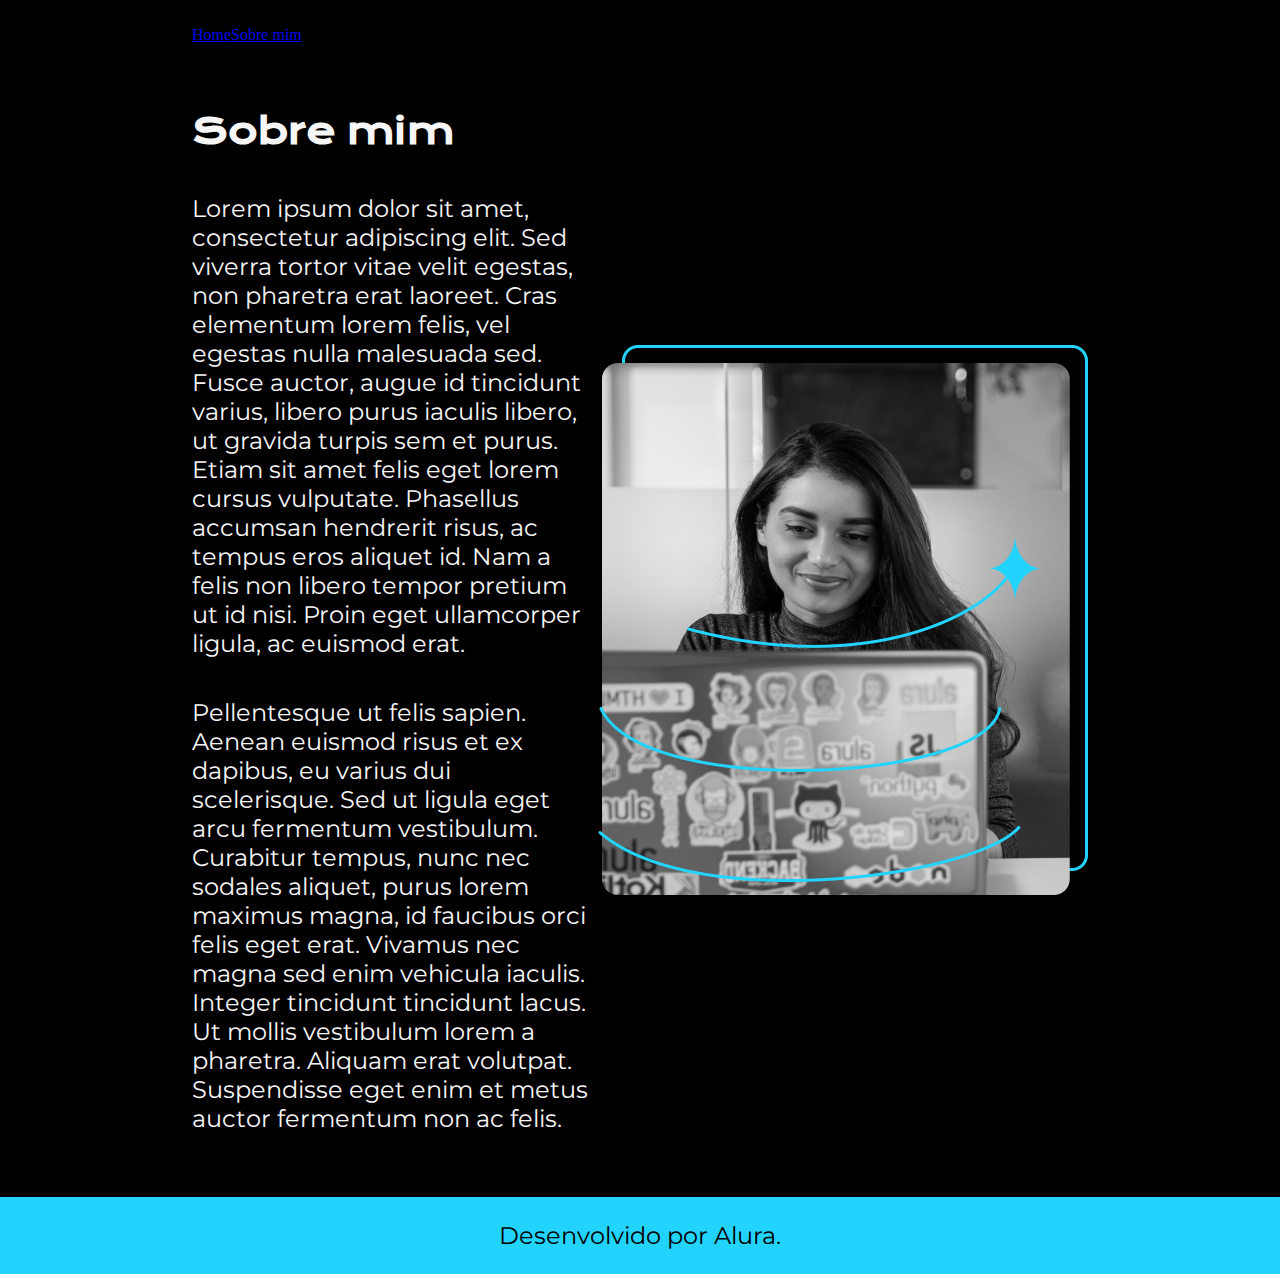
==== about.html @ f41a0cfd "Adicionado váriaveis ao CSS" ====
<!DOCTYPE html>
<html lang="pt-br">
<head>
    <meta charset="UTF-8">
    <meta name="viewport" content="width=device-width, initial-scale=1.0">
    <title>Sobre mim</title>
    <link rel="stylesheet" href="./styles/style.css">
</head>
<body>
    <header class="cabecalho">
        <nav class="cabecalho_menu">
            <a href="cabecalho_menu_link" href="index.html">Home</a>
            <a href="cabecalho_menu_link" href="about.html">Sobre mim</a>
        </nav>
    </header>

    <main class="apresentacao">
        <section class="apresentacao_conteudo">
            <h1 class="apresentacao_conteudo_titulo">Sobre mim</h1>
            <p class="apresentacao_conteudo_texto">Lorem ipsum dolor sit amet, consectetur adipiscing elit. Sed viverra tortor vitae velit egestas, non pharetra erat laoreet. Cras elementum lorem felis, vel egestas nulla malesuada sed. Fusce auctor, augue id tincidunt varius, libero purus iaculis libero, ut gravida turpis sem et purus. Etiam sit amet felis eget lorem cursus vulputate. Phasellus accumsan hendrerit risus, ac tempus eros aliquet id. Nam a felis non libero tempor pretium ut id nisi. Proin eget ullamcorper ligula, ac euismod erat.</p>
            <p class="apresentacao_conteudo_texto">Pellentesque ut felis sapien. Aenean euismod risus et ex dapibus, eu varius dui scelerisque. Sed ut ligula eget arcu fermentum vestibulum. Curabitur tempus, nunc nec sodales aliquet, purus lorem maximus magna, id faucibus orci felis eget erat. Vivamus nec magna sed enim vehicula iaculis. Integer tincidunt tincidunt lacus. Ut mollis vestibulum lorem a pharetra. Aliquam erat volutpat. Suspendisse eget enim et metus auctor fermentum non ac felis.</p>
        </section>
        <img src="./assets/Imagem.png" alt="foto da joana santos programando">
    </main>

    <footer class="rodape">
        <p>Desenvolvido por Alura.</p>
    </footer>
</body>
</html>
---- styles/style.css ----
@import url('https://fonts.googleapis.com/css2?family=Krona+One&family=Montserrat:wght@400;600&display=swap');

:root {
    --cor-primaria: #000000;
    --cor-secundaria: #F6F6F6;
    --cor-terciaria: #22D4FD;
    --cor-hover: #272727;

    --fonte-primaria: 'Krona One', sans-serif;
    --fonte-secundaria: 'Montserrat', sans-serif;
}

* {
    margin: 0;
    padding: 0;
}

body {
    box-sizing: border-box;
    background-color: var(--cor-primaria);
    color: var(--cor-secundaria);
    }

.cabecalho {
    padding: 2% 0% 0% 15%;
}

.cabecalho_menu_link {
    font-family: var(--fonte-secundaria);
    font-size: 24px;
    font-weight: 600;
    color: var(--cor-terciaria);
    text-decoration: none;
}

.cabecalho_menu {
    display: flex;
    gap: 80;
}

.apresentacao {
    padding: 5% 15%;
    display: flex;
    align-items: center;
    justify-content: space-between;
}

.apresentacao_conteudo {
    width: 615px;
    display: flex;
    flex-direction: column;
    gap: 40px;
}

.apresentacao_conteudo_titulo {
    font-size: 36px;
    font-family: var(--fonte-primaria);
}

.titulo-destaque {
    color: var(--cor-terciaria);
}

.apresentacao_conteudo_texto {
    font-size: 24px;
    font-family: var(--fonte-secundaria);
}

.apresentacao_links {
    display: flex;
    flex-direction: column;
    justify-content: space-between;
    align-items: center;
    gap: 32px;
}

.apresentacao_links_link {
    display: flex;
    justify-content: center;
    gap: 16px;
    border: 2px solid var(--cor-terciaria);
    width: 378px;
    text-align: center;
    border-radius: 8px;
    font-weight: 600;
    font-size: 24px;
    padding: 21.5px 0;
    text-decoration: none;
    color: var(--cor-secundaria);
    font-family: var(--fonte-secundaria);
}

.apresentacao_links_subtitulo {
    font-family: var(--fonte-primaria);
    font-weight: 400;
    font-size: 24px;
}

.apresentacao_links_link:hover {
    background-color: var(--cor-hover);
}

.rodape {
    padding: 24px;
    color: var(--cor-primaria);
    background-color: var(--cor-terciaria);
    text-align: center;
    font-family: var(--fonte-secundaria);
    font-size: 24px;
}
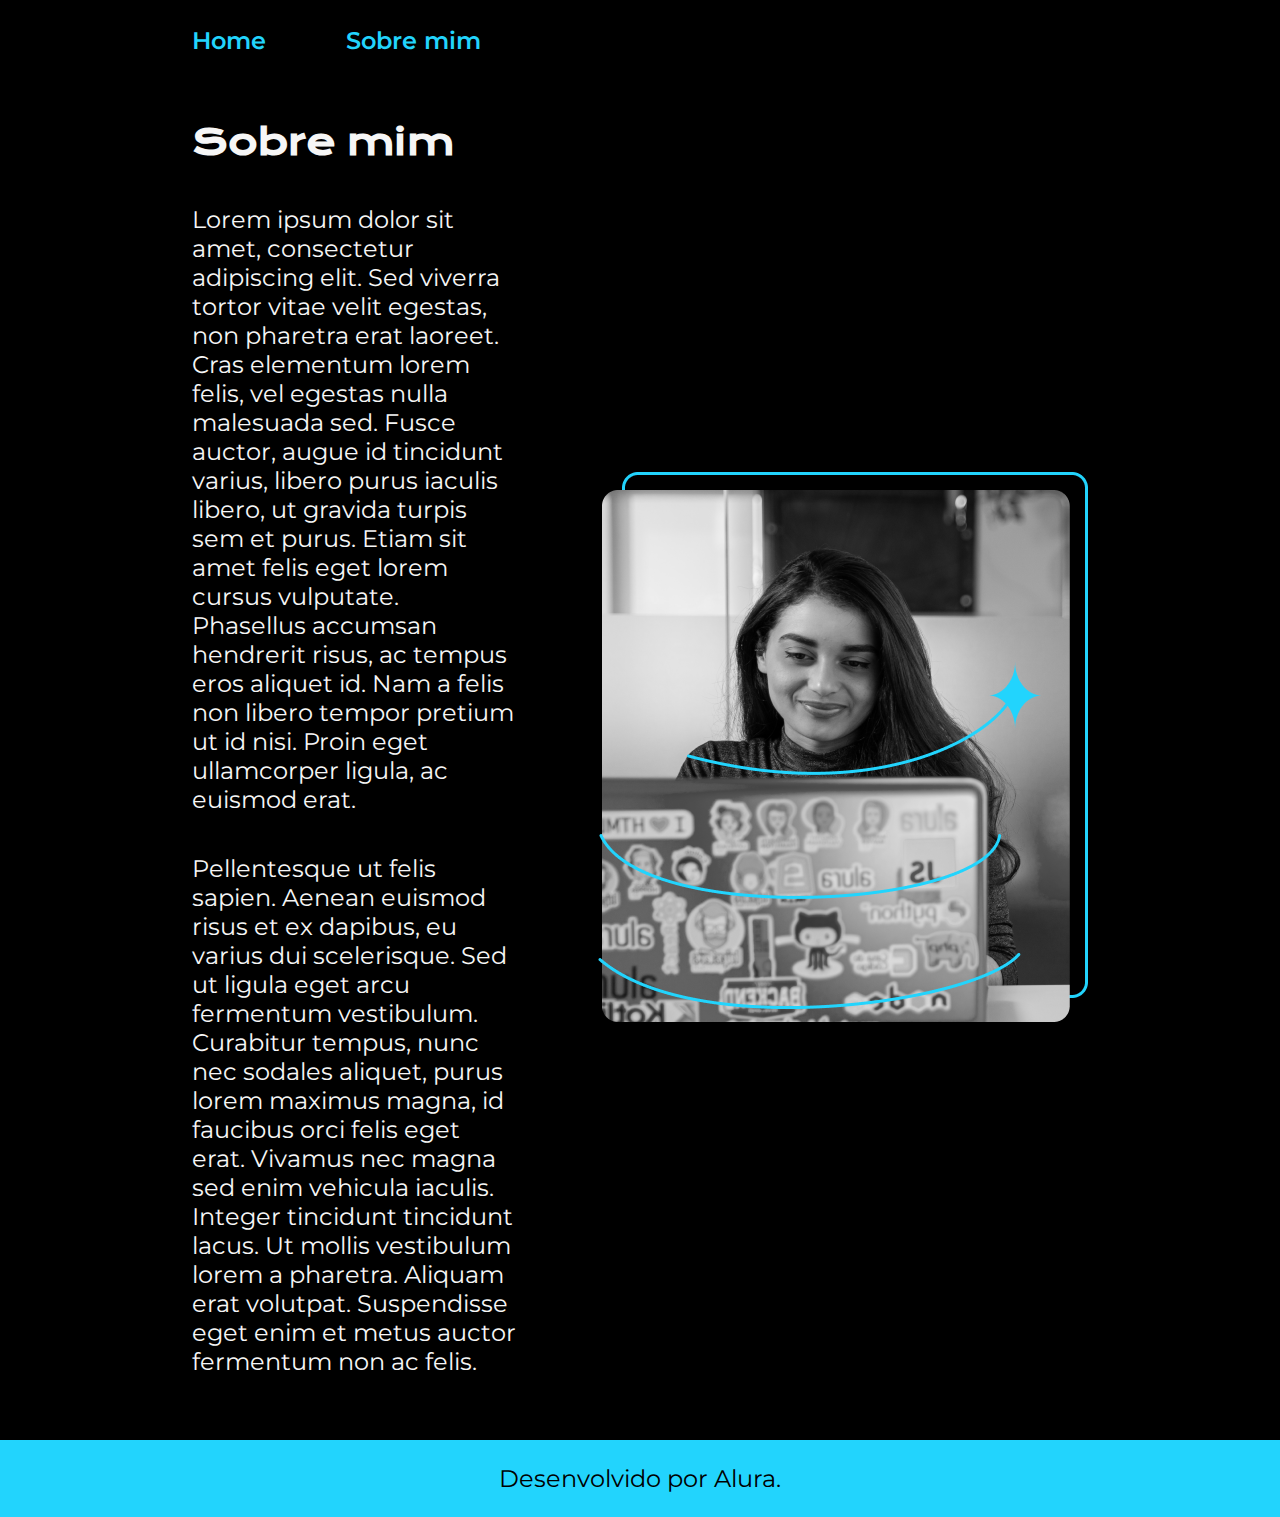
==== commit 26fc0bda: "Finalizando o projeto" ====
--- a/about.html
+++ b/about.html
@@ -9,8 +9,8 @@
 <body>
     <header class="cabecalho">
         <nav class="cabecalho_menu">
-            <a href="cabecalho_menu_link" href="index.html">Home</a>
-            <a href="cabecalho_menu_link" href="about.html">Sobre mim</a>
+            <a href="index.html">Home</a>
+            <a href="about.html">Sobre mim</a>
         </nav>
     </header>
 
@@ -27,4 +27,4 @@
         <p>Desenvolvido por Alura.</p>
     </footer>
 </body>
-</html>+</html>
--- a/styles/style.css
+++ b/styles/style.css
@@ -19,23 +19,29 @@
     box-sizing: border-box;
     background-color: var(--cor-primaria);
     color: var(--cor-secundaria);
-    }
+}
 
 .cabecalho {
     padding: 2% 0% 0% 15%;
 }
 
-.cabecalho_menu_link {
+.cabecalho_menu {
+    display: flex;
+    gap: 80px;
+}
+
+.cabecalho_menu a {
     font-family: var(--fonte-secundaria);
-    font-size: 24px;
+    font-size: 1.5rem;
     font-weight: 600;
     color: var(--cor-terciaria);
     text-decoration: none;
 }
 
-.cabecalho_menu {
-    display: flex;
-    gap: 80;
+.cabecalho_menu a:hover {
+    background-color: var(--cor-hover);
+    color: var(--cor-secundaria);
+    padding: 10px;
 }
 
 .apresentacao {
@@ -43,17 +49,18 @@
     display: flex;
     align-items: center;
     justify-content: space-between;
+    gap: 82px;
 }
 
 .apresentacao_conteudo {
-    width: 615px;
+    width: 50%;
     display: flex;
     flex-direction: column;
     gap: 40px;
 }
 
 .apresentacao_conteudo_titulo {
-    font-size: 36px;
+    font-size: 2.25rem;
     font-family: var(--fonte-primaria);
 }
 
@@ -62,7 +69,7 @@
 }
 
 .apresentacao_conteudo_texto {
-    font-size: 24px;
+    font-size: 1.5rem;
     font-family: var(--fonte-secundaria);
 }
 
@@ -74,30 +81,34 @@
     gap: 32px;
 }
 
-.apresentacao_links_link {
+.apresentacao_links_navegacao {
     display: flex;
     justify-content: center;
     gap: 16px;
     border: 2px solid var(--cor-terciaria);
-    width: 378px;
+    width: 50%;
     text-align: center;
     border-radius: 8px;
     font-weight: 600;
-    font-size: 24px;
+    font-size: 1.5rem;
     padding: 21.5px 0;
     text-decoration: none;
     color: var(--cor-secundaria);
     font-family: var(--fonte-secundaria);
 }
 
+.apresentacao_links_navegacao:hover {
+    background-color: var(--cor-hover);
+}
+
 .apresentacao_links_subtitulo {
     font-family: var(--fonte-primaria);
     font-weight: 400;
-    font-size: 24px;
+    font-size: 1.5rem;
 }
 
-.apresentacao_links_link:hover {
-    background-color: var(--cor-hover);
+.apresentacao_imagem {
+    width: 50%;
 }
 
 .rodape {
@@ -106,5 +117,24 @@
     background-color: var(--cor-terciaria);
     text-align: center;
     font-family: var(--fonte-secundaria);
-    font-size: 24px;
-}+    font-size: 1.5rem;
+}
+
+@media (max-width: 1200px) {
+    .apresentacao {
+        flex-direction: column;
+        flex-direction: 5%;
+    }
+
+    .cabecalho {
+        padding: 6%;
+    }
+
+    .cabecalho_menu {
+        justify-content: center;
+    }
+
+    .apresentacao_conteudo {
+        width: auto;
+    }
+}
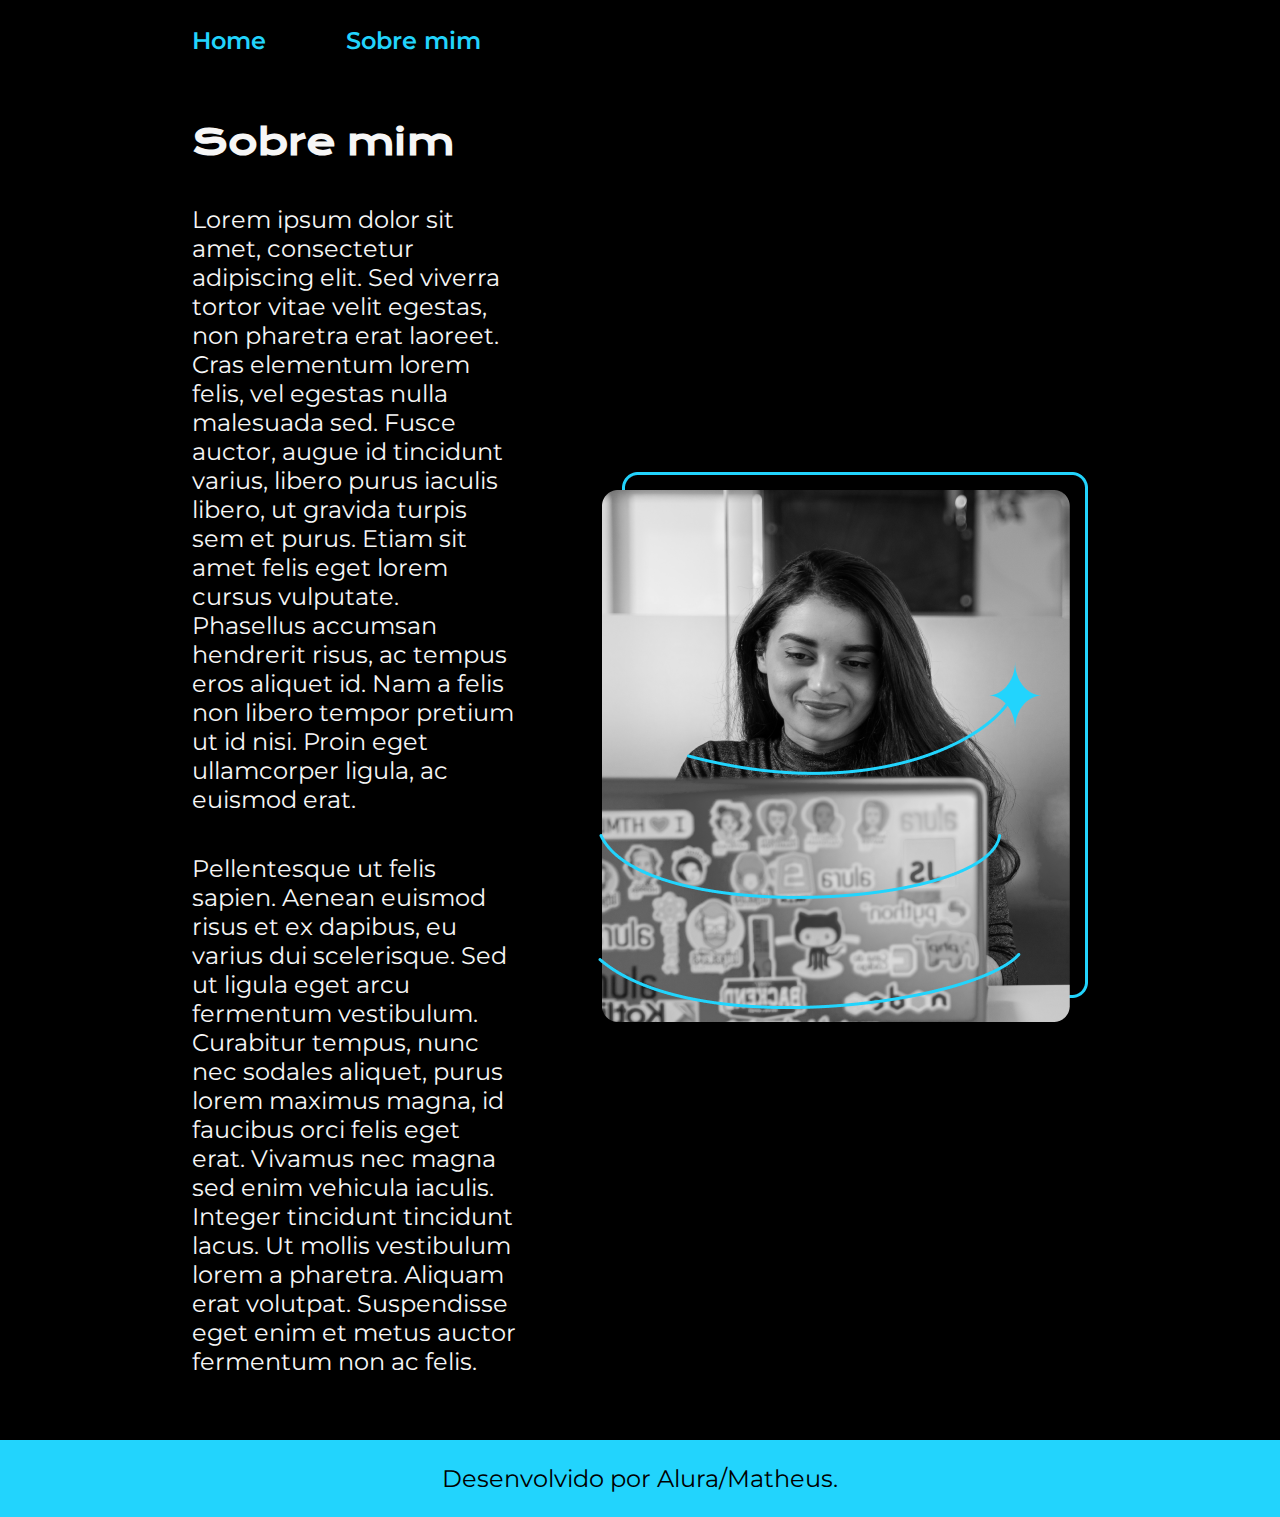
==== commit 8e9b769f: "Finalizando o projeto" ====
--- a/about.html
+++ b/about.html
@@ -24,7 +24,7 @@
     </main>
 
     <footer class="rodape">
-        <p>Desenvolvido por Alura.</p>
+        <p>Desenvolvido por Alura/Matheus.</p>
     </footer>
 </body>
 </html>
